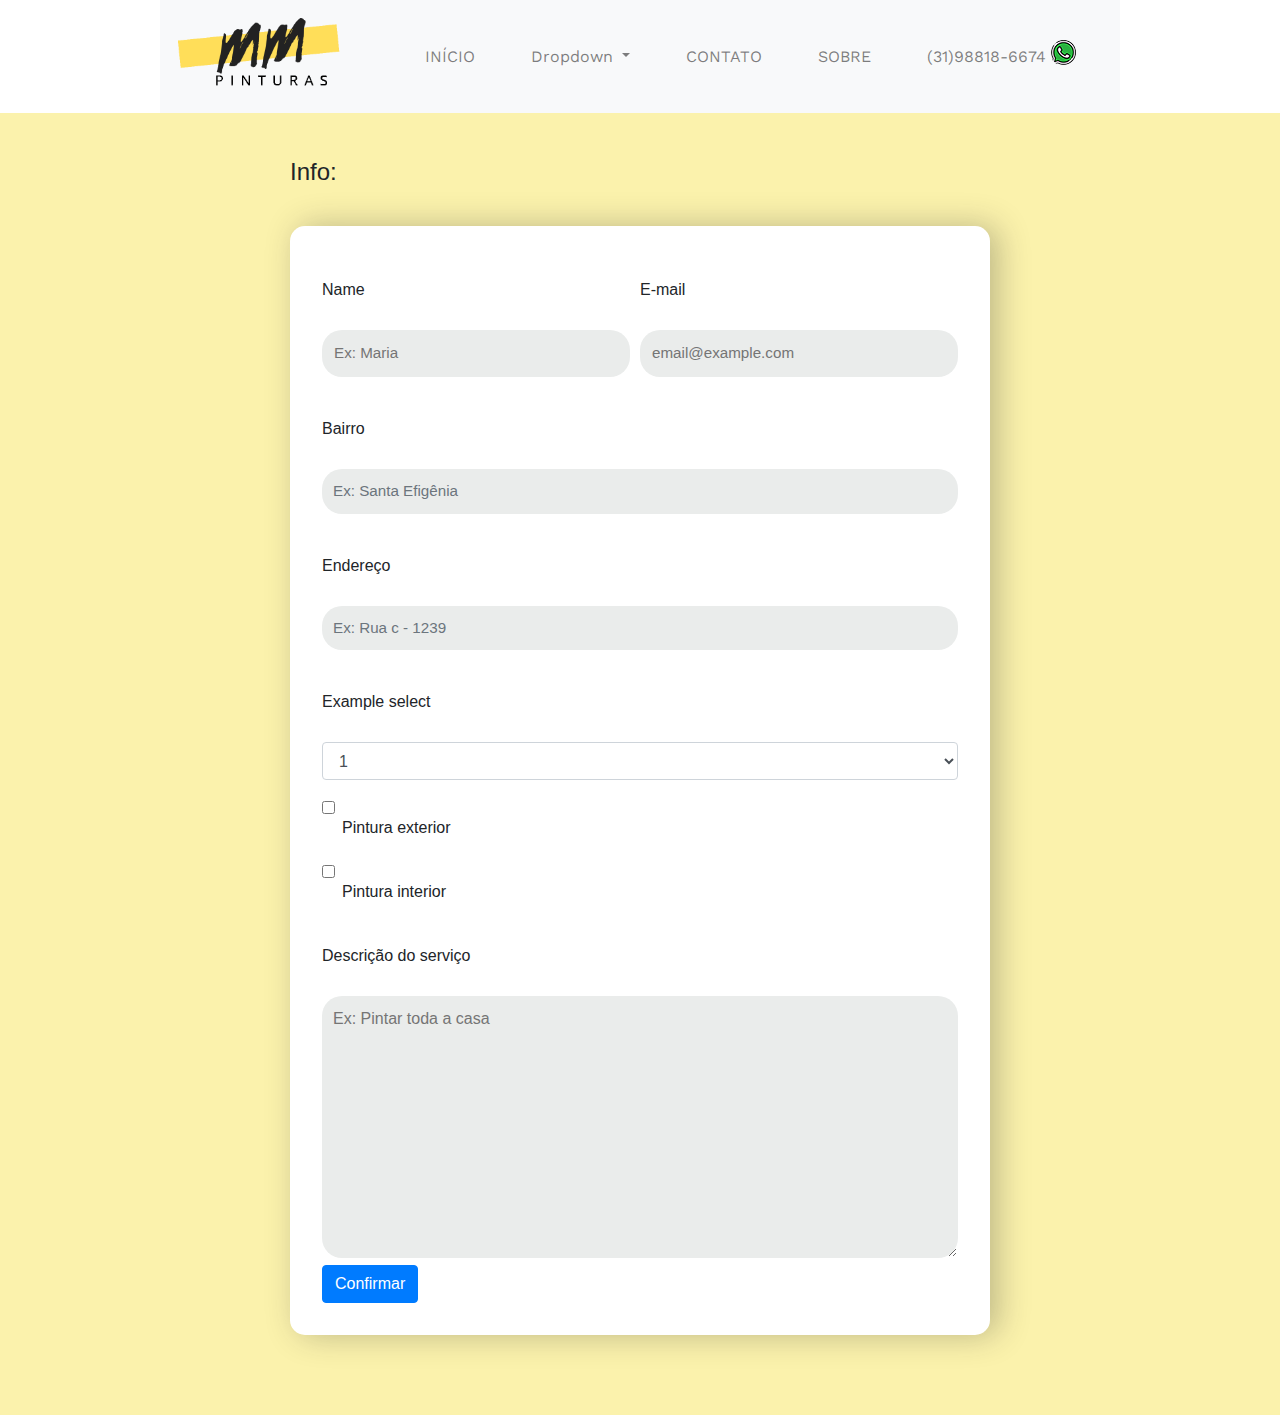
==== contact.html @ ac97161c "add form" ====
<!DOCTYPE html>
<html lang="en">

<head>
    <link rel="stylesheet" href="../css/styles.css" />
    <link rel="stylesheet" href="../css/normalize.css" />
    <link rel="stylesheet" href="https://maxcdn.bootstrapcdn.com/bootstrap/4.0.0/css/bootstrap.min.css"
        integrity="sha384-Gn5384xqQ1aoWXA+058RXPxPg6fy4IWvTNh0E263XmFcJlSAwiGgFAW/dAiS6JXm" crossorigin="anonymous">
    <meta charset="UTF-8">
    <meta name="viewport" content="width=device-width, initial-scale=1.0">
    <title>Document</title>
</head>

<body>
    <header class="nav-container">
        <nav class="navbar navbar-expand-md bg-light navbar-light ">
            <!-- Brand -->
            <a class="navbar-brand" href="#"><img class="logobar" src="../image/Mm-1.png" height="55" alt=""> </a>

            <!-- Toggler/collapsibe Button -->
            <button class="navbar-toggler" type="button" data-toggle="collapse" data-target="#collapsibleNavbar">
                <span class="navbar-toggler-icon"></span>
            </button>

            <!-- Navbar links -->
            <div class="collapse navbar-collapse" id="collapsibleNavbar">
                <ul class="navbar-nav mx-auto">
                    <li class="nav-item">
                        <a class="nav-link" href="#">INÍCIO</a>
                    </li>
                    <li class="nav-item dropdown">
                        <a class="nav-link dropdown-toggle" href="#" id="navbarDropdown" role="button"
                            data-toggle="dropdown" aria-haspopup="true" aria-expanded="false">
                            Dropdown
                        </a>
                        <div class="dropdown-menu" aria-labelledby="navbarDropdown">
                            <a class="dropdown-item" href="#">Pinturas interior</a>
                            <a class="dropdown-item" href="#">Pinturas Exterior</a>
                            <a class="dropdown-item" href="#">Textura</a>
                            <a class="dropdown-item" href="#">Pinturas de portas e janelas</a>
                        </div>
                    </li>
                    
                    <li class="nav-item">
                        <a class="nav-link" href="#">CONTATO</a>
                    </li>
                    </li>
                    <li class="nav-item">
                        <a class="nav-link" href="#">SOBRE</a>
                    </li>
                    <li class="nav-item">
                        <a class="nav-link" href="#">(31)98818-6674 <img class="wp" src="image/whatsapp.png" height="0"
                                alt=""> </a>
                    </li>
                </ul>
            </div>
        </nav>
    </header>
    <div class="container-wrapper">
        < <fieldset class="form-container">
            <div class="cleanfix">
                <legend>Info: </legend>
                <form class="form" action="index.html">
                    <div class="name-container">
                        <label for="nameInput">Name</label>
                        <input type="text" name="user_name" id="name" placeholder="Ex: Maria">
                    </div>
                    <div class="email-container">
                        <label for="emailInput">E-mail</label>
                        <input type="email" name="user_email" id="Email" placeholder="email@example.com">
                    </div>

                    <div class="form-group">
                        <label for="inputAddress2">Bairro</label>
                        <input type="text" class="form-control" id="inputAddress2" placeholder="Ex: Santa Efigênia">
                    </div>

                    <div class="form-group">
                        <label for="inputAddress">Endereço</label>
                        <input type="text" class="form-control" id="inputAddress" placeholder="Ex: Rua c - 1239">
                    </div>
                    <div class="form-group">
                        <label for="exampleFormControlSelect1">Example select</label>
                        <select class="form-control" id="exampleFormControlSelect1">
                            <option>1</option>
                            <option>2</option>
                            <option>3</option>
                            <option>4</option>
                            <option>5</option>
                        </select>
                    </div>

                    <div class="form-check">
                        <input class="form-check-input" type="checkbox" name="gridcheckboxs" id="gridcheckbox"
                            value="option2">
                        <label class="form-check-label" for="gridcheckbox">
                            Pintura exterior
                    </div>
                    </label>
                    <div class="form-check">
                        <input class="form-check-input" type="checkbox" name="gridcheckboxs" id="gridcheckbox"
                            value="option2">
                        <label class="form-check-label" for="gridcheckbox">
                            Pintura interior
                        </label>
                    </div>

                    <div class="description-container">
                        <label for="inputAddress2">Descrição do serviço</label>
                        <textarea name="user_text_area" id="text_area" cols="35" rows="10"
                            placeholder="Ex: Pintar toda a casa "></textarea>
                    </div>

                    <button type="submit" class="btn btn-primary">Confirmar</button>
                </form>



            </div>

            </fieldset>
    </div>

    <script src="https://maxcdn.bootstrapcdn.com/bootstrap/4.0.0/js/bootstrap.min.js"
        integrity="sha384-JZR6Spejh4U02d8jOt6vLEHfe/JQGiRRSQQxSfFWpi1MquVdAyjUar5+76PVCmYl" crossorigin="anonymous">
    </script>
</body>

</html>
---- css/styles.css ----
@import url('https://fonts.googleapis.com/css2?family=Allerta+Stencil&display=swap');
@import url('https://fonts.googleapis.com/css2?family=Kanit:wght@700&display=swap');
@import url('https://fonts.googleapis.com/css2?family=Heebo:wght@300&display=swap');
@import url('https://fonts.googleapis.com/css2?family=Montserrat&display=swap');
@import url('https://fonts.googleapis.com/css2?family=Work+Sans:wght@500&display=swap');

* {
  box-sizing: border-box;
}

body {
  margin: 0px auto;
  padding: 0px;
  line-height: 1.6em;
  font-size: 1em;
  display: flex;
  flex-direction: column;
  background: #DEE1E6;

}

a {
  text-decoration: none !important;
}



.nav-container {
  margin: 0 auto;
  background: #fff;
  width: 100%;
  position: fixed;
  font-family: 'Work Sans', sans-serif;
  z-index: 20;
}

.nav {
  display: flex;
  flex-direction: row;
  width: 75%;
  margin: 0 auto;
  height: 85px;
}

.list {
  display: flex;
  justify-self: center;
  list-style: none;
  justify-content: flex-end;
  width: 80%;
  color: black;
  margin-top: 2em;
  font-size: 1em;
}


.logobar {
  display: flexbox;
  margin: -8px auto;
  margin-bottom: 6px;
  width: auto;
  height: 80px;
  margin-top: 1px;
}

li {
  padding-left: 40px;
}

a {
  text-decoration: none;
  color: unset;
}

.banner {
  height: 98vh;
  flex-direction: column;
  text-align: center;
  width: 100%;
  color: white;
  background: url('http://cdn.home-designing.com/wp-content/uploads/2017/11/black-block-sofa-white-walls-minimalist-tv-room.jpg');
  background-size: cover;
  border-radius: 0px;
}

.banner h1 {
  font-family: 'Kanit', sans-serif;
  font-size: 4.1em;
  margin: auto;
  text-shadow: 0.2px 2px 1px #222;
}

.banner h4 {
  font-family: 'Kanit', sans-serif 'lighter';
  font-weight: 500;
  width: 76%;
  margin: 37px auto;
  padding-top: 10px;
  color: #000;
  border-top: 5px solid #fff;
  background: #ede4c1e6;
  font-size: 1.7em;
}

.process {
  margin: 0 auto;
  padding: 25px;
}






.banner-btn {
  font-size: 1.5em;
  margin-top: 1em;
  width: max-content;
  margin: 49px auto;
  border-radius: 6px;
  padding: 0.5em;
  background-color: #000;
}

.banner-btn:hover {
  color: black;
  background-color: #ffff;
  transition: width 1s, height 1s, ease 0.5s;
}

.banner-btn:hover a {
  color: black;
}


.content {
  padding: 65px 0;
  margin: 0 auto;
  border-top: 2px solid rgba(119, 136, 153, 0.493);
  border-bottom: 2px solid rgba(119, 136, 153, 0.493);
  margin-top: 5vw
}

.icon {
  align-self: center;
  padding-right: 10px;
  float: left;
  padding-bottom: 25px;
}

.col {
  padding: 10px;
  flex-basis: auto;
}

.content,
.icon,
.banner {
  display: flex;
}

.primary,
.secondary,
.tertiary {
  display: flex;
  width: 100%;
}

.primary p,
.secondary p,
.tertiary p {
  align-self: center;
  padding-left: 15px;
}

.main-footer {
  margin-top: auto;
  background: rgba(160, 170, 164, 0.23);
  text-align: center;
  padding: 20px;
  font-size: 12px;
}

.form {
  width: 100%;
  background: white;
  display: block;
  box-shadow: .5em 0 2em rgba(41, 41, 41, 0.29);
  padding: 2em;
  margin: auto;
  border-radius: 15px;
  margin-top: 4vh;
}


input[type="text"],
input[type="email"],
textarea {
  width: 100%;
  margin-bottom: 20px;
  border-radius: 20px;
  background: #eaeceb;
  border-color: transparent;
  font-size: 0.95em;
  outline: 0;
  padding: 10px;
  color: #6e6b6be5;
}

.name-container,
.email-container {
  width: 50%;
}

.name-container {
  float: left;
  padding-right: 10px;
}

.email-container {
  float: right;
}

label {
  padding: 20px 0;
}

.cleanfix {
  width: 700px;
  margin: 0 auto;
  display: block;
}

legend {
  font-size: 1.2em;
  padding: 10px 0;
}

.form-container {
  background: #fbf2ac;
  padding: 5em;
  width: 100%;
  margin-top: 50px;
  border: none;
}



article {
  width: 60%;
  margin: auto;
}

.content-intro {
  text-align: center;
  width: 70%;
  margin: auto;

  margin-top: 2vw;
}

.content-intro .title::before {
  content: "";
  display: block;
  width: 100%;
  height: 5px;
  background: #a6a6a5;
  position: absolute;
  top: 23px;
  left: 0;
}

.content-intro .title,
.how h3,
.why h3,
.review h3 {
  background: #fff;
  position: relative;
  z-index: 10;
  margin: auto;
  font-weight: bolder;
}

.title.how h3 {
  width: 14vh;
  margin-bottom: 1em;
}

.title.why h3 {
  margin-bottom: 1em;
  width: 18vh;
}


@media (min-width: 768px) {
  .col-md-6 {
    max-width: 40%;
    margin: auto;
  }
}



.content-intro {
  font-family: 'Open Sans', sans-serif 'bolder';
  width: 89%;
  font-size: 1.1em;
  line-height: 33px;
}

.wave {
  position: absolute;
  top: -5.2vw;
  width: 101.5vw;
  left: -54px;
}


.wave-parent {
  position: sticky;
  left: 0;
  bottom: 5vw;
  width: 100%;
}

.banner-info {
  font-family: 'Open Sans', sans-serif;
  margin: auto;
  letter-spacing: 0.1em;
  top: 2rem;
  position: relative;
  font-size: 1em;
}

.container {
  max-width: 1440px;
  width: 100%;
  border-radius: 12px;
  margin-top: 14vh;
  z-index: 8;
  background: #F1F3F4;
  padding: 50px;
  font-family: 'Montserrat', sans-serif;
}


/* slick.css | http://127.0.0.1:5500/slick/slick.css */

.slick-slide img {
  max-width: 21vw;
}

/* slick-theme.css | http://127.0.0.1:5500/slick/slick-theme.css */

.slick-dotted.slick-slider {
  margin: auto;
}

.wave>path:nth-child(1) {
  fill: #dee1e6;
}

.features .feature_detail .wrap {
  display: table-cell;
  vertical-align: middle;
  padding: 0 100px;
}


img {
  border: 0;
  border-radius: 10px;
  vertical-align: middle;
  max-width: 100%;
  height: auto;
}

.row {
  margin-top: 2.5em;
  padding: 2em;
}

.content img {
  width: 50%;
}


.primary,
.secondary,
.tertiary {
  width: 20%;
  flex-direction: column;
  padding: 25px;
  border: 1px solid white;
  margin: 0 12px;
  border-radius: 15px;
  box-shadow: 1px 1px 5px #0006;
}


.content img {
  width: 25%;
}


.content {
  text-align: center;
}


.content>div:nth-child(1) {
  position: absolute;
  padding: 65px 0;
  width: 100%;
}


.content {
  position: relative;
}


.content>div:nth-child(1)>h3:nth-child(1) {
  background: #F1F3F4;
  width: 10em;
  margin: auto;
}



.content>div:nth-child(1) {
  /* display: none; */
  position: absolute;
  margin: -149px auto;
  width: 100%;
}


.wp {
  margin-top: -10px;
  height: 25px;
  width: auto;
}

.h3,
h3 {
  margin-bottom: 2em;
}

.wrap {
  padding: 10px;
  font-size: 14px;
  line-height: 31px;
}

.container a {
  border-bottom: #ffde61 6px solid;
}

.bg-light {
  width: 75%;
  margin: auto;
}
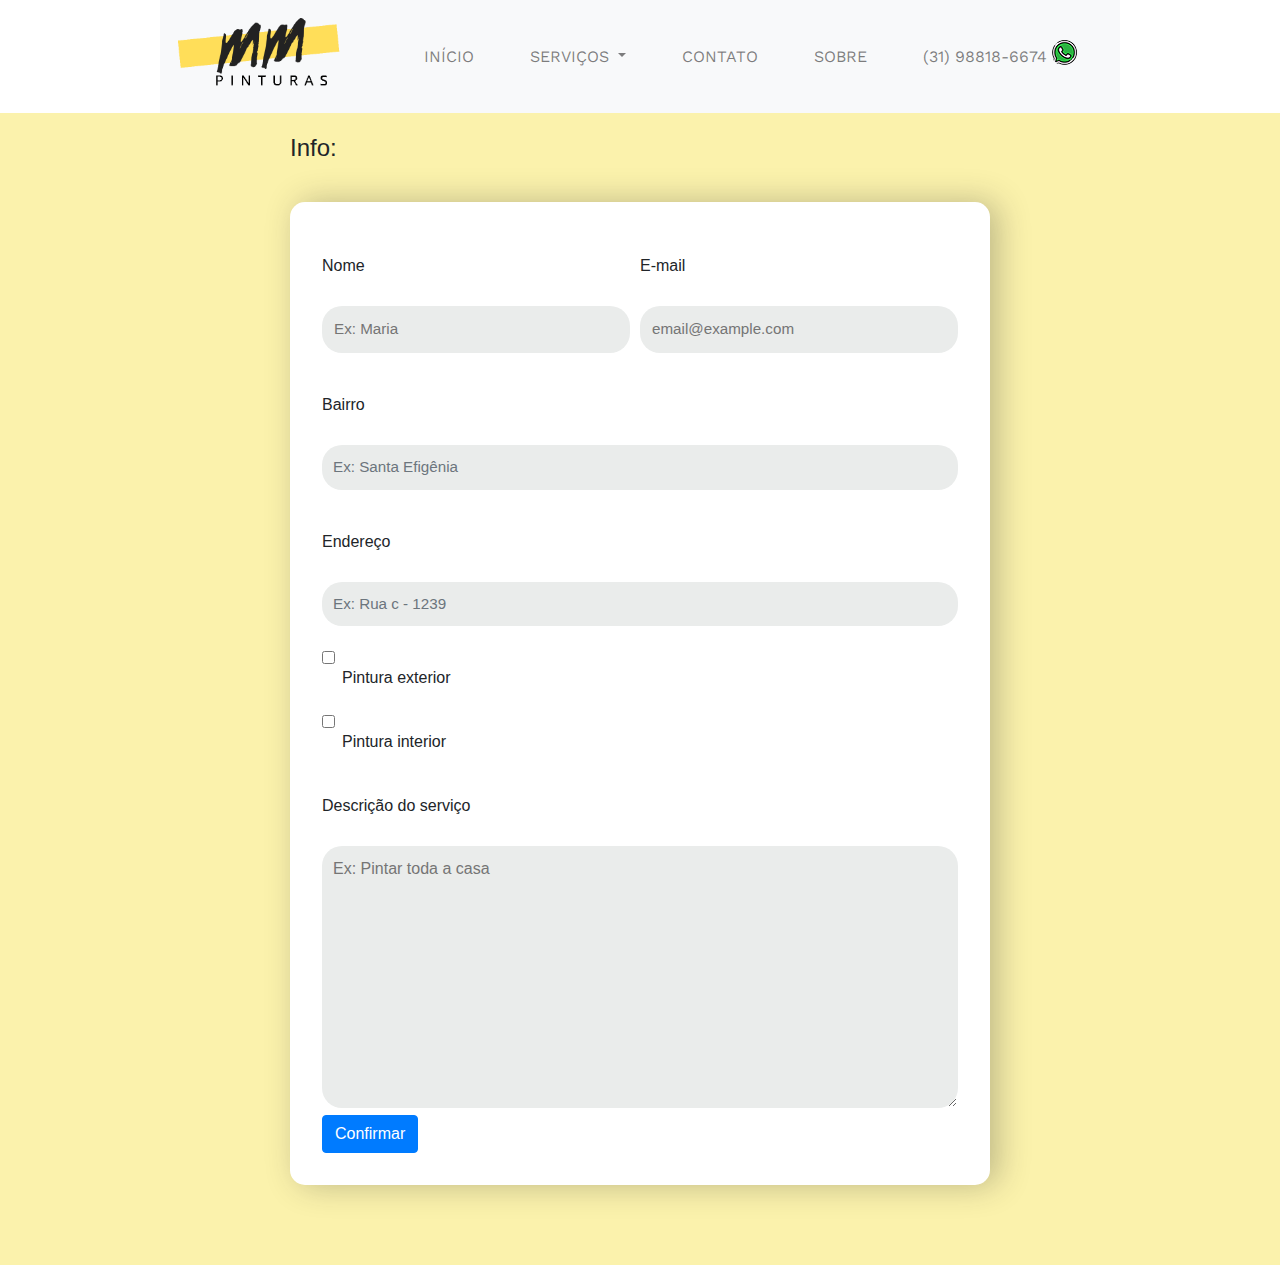
==== commit 8b3fa217: "add about" ====
--- a/contact.html
+++ b/contact.html
@@ -31,16 +31,16 @@
                     <li class="nav-item dropdown">
                         <a class="nav-link dropdown-toggle" href="#" id="navbarDropdown" role="button"
                             data-toggle="dropdown" aria-haspopup="true" aria-expanded="false">
-                            Dropdown
+                            SERVIÇOS
                         </a>
                         <div class="dropdown-menu" aria-labelledby="navbarDropdown">
-                            <a class="dropdown-item" href="#">Pinturas interior</a>
+                            <a class="dropdown-item" href="#">Pinturas de portas e janelas</a>
+                            <a class="dropdown-item" href="#">Pinturas Interior</a>
                             <a class="dropdown-item" href="#">Pinturas Exterior</a>
                             <a class="dropdown-item" href="#">Textura</a>
-                            <a class="dropdown-item" href="#">Pinturas de portas e janelas</a>
                         </div>
                     </li>
-                    
+
                     <li class="nav-item">
                         <a class="nav-link" href="#">CONTATO</a>
                     </li>
@@ -49,7 +49,7 @@
                         <a class="nav-link" href="#">SOBRE</a>
                     </li>
                     <li class="nav-item">
-                        <a class="nav-link" href="#">(31)98818-6674 <img class="wp" src="image/whatsapp.png" height="0"
+                        <a class="nav-link" href="#">(31) 98818-6674 <img class="wp" src="image/whatsapp.png" height="0"
                                 alt=""> </a>
                     </li>
                 </ul>
@@ -57,12 +57,12 @@
         </nav>
     </header>
     <div class="container-wrapper">
-        < <fieldset class="form-container">
+        <fieldset class="form-container">
             <div class="cleanfix">
                 <legend>Info: </legend>
                 <form class="form" action="index.html">
                     <div class="name-container">
-                        <label for="nameInput">Name</label>
+                        <label for="nameInput">Nome</label>
                         <input type="text" name="user_name" id="name" placeholder="Ex: Maria">
                     </div>
                     <div class="email-container">
@@ -79,16 +79,7 @@
                         <label for="inputAddress">Endereço</label>
                         <input type="text" class="form-control" id="inputAddress" placeholder="Ex: Rua c - 1239">
                     </div>
-                    <div class="form-group">
-                        <label for="exampleFormControlSelect1">Example select</label>
-                        <select class="form-control" id="exampleFormControlSelect1">
-                            <option>1</option>
-                            <option>2</option>
-                            <option>3</option>
-                            <option>4</option>
-                            <option>5</option>
-                        </select>
-                    </div>
+
 
                     <div class="form-check">
                         <input class="form-check-input" type="checkbox" name="gridcheckboxs" id="gridcheckbox"
@@ -118,12 +109,12 @@
 
             </div>
 
-            </fieldset>
+        </fieldset>
     </div>
 
-    <script src="https://maxcdn.bootstrapcdn.com/bootstrap/4.0.0/js/bootstrap.min.js"
-        integrity="sha384-JZR6Spejh4U02d8jOt6vLEHfe/JQGiRRSQQxSfFWpi1MquVdAyjUar5+76PVCmYl" crossorigin="anonymous">
-    </script>
+    <script src="https://code.jquery.com/jquery-3.2.1.slim.min.js" integrity="sha384-KJ3o2DKtIkvYIK3UENzmM7KCkRr/rE9/Qpg6aAZGJwFDMVNA/GpGFF93hXpG5KkN" crossorigin="anonymous"></script>
+    <script src="https://cdnjs.cloudflare.com/ajax/libs/popper.js/1.12.9/umd/popper.min.js" integrity="sha384-ApNbgh9B+Y1QKtv3Rn7W3mgPxhU9K/ScQsAP7hUibX39j7fakFPskvXusvfa0b4Q" crossorigin="anonymous"></script>
+    <script src="https://maxcdn.bootstrapcdn.com/bootstrap/4.0.0/js/bootstrap.min.js" integrity="sha384-JZR6Spejh4U02d8jOt6vLEHfe/JQGiRRSQQxSfFWpi1MquVdAyjUar5+76PVCmYl" crossorigin="anonymous"></script>
 </body>
 
 </html>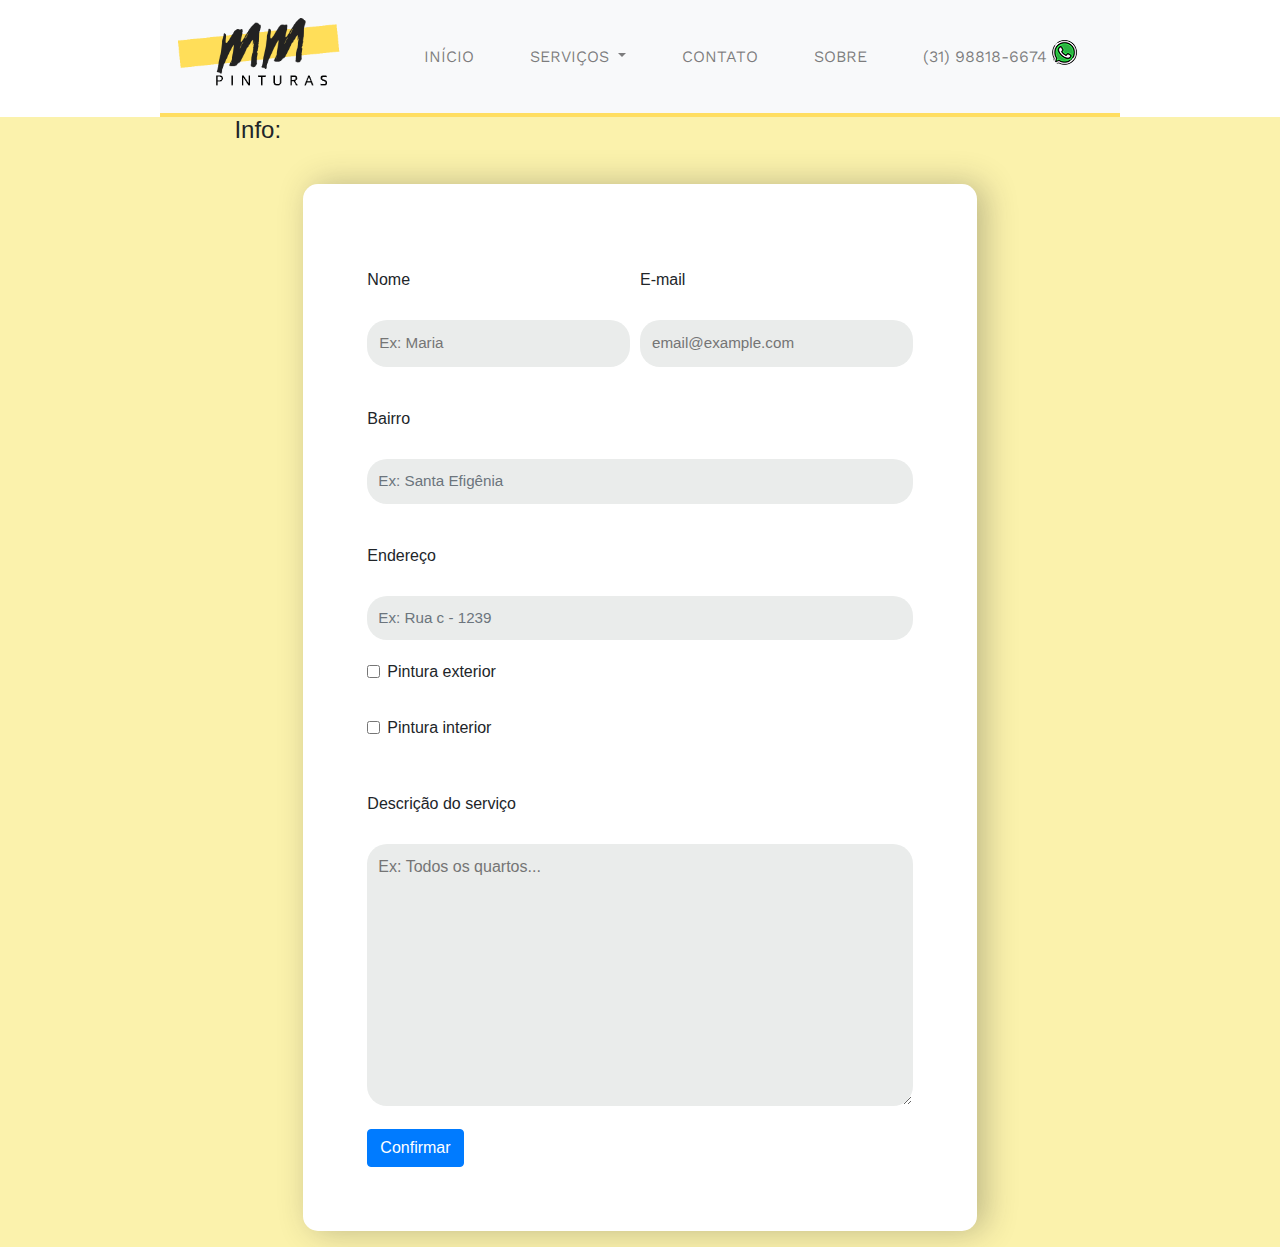
==== commit b03f1280: "update css" ====
--- a/contact.html
+++ b/contact.html
@@ -99,7 +99,7 @@
                     <div class="description-container">
                         <label for="inputAddress2">Descrição do serviço</label>
                         <textarea name="user_text_area" id="text_area" cols="35" rows="10"
-                            placeholder="Ex: Pintar toda a casa "></textarea>
+                            placeholder="Ex: Todos os quartos... "></textarea>
                     </div>
 
                     <button type="submit" class="btn btn-primary">Confirmar</button>
--- a/css/styles.css
+++ b/css/styles.css
@@ -85,15 +85,15 @@
 
 .banner h1 {
   font-family: 'Kanit', sans-serif;
-  font-size: 4.1em;
-  margin: auto;
-  text-shadow: 0.2px 2px 1px #222;
+  margin: auto;
+  font-size: 5.1em;
+  text-shadow: 0.2px 2px 22px #22222240;
 }
 
 .banner h4 {
   font-family: 'Kanit', sans-serif 'lighter';
   font-weight: 500;
-  width: 76%;
+  width: 52%;
   margin: 37px auto;
   padding-top: 10px;
   color: #000;
@@ -182,11 +182,11 @@
 }
 
 .form {
-  width: 100%;
+  width: 83%;
+  padding: 4rem;
   background: white;
   display: block;
   box-shadow: .5em 0 2em rgba(41, 41, 41, 0.29);
-  padding: 2em;
   margin: auto;
   border-radius: 15px;
   margin-top: 4vh;
@@ -226,7 +226,7 @@
 }
 
 .cleanfix {
-  width: 700px;
+  width: 65%;
   margin: 0 auto;
   display: block;
 }
@@ -238,9 +238,9 @@
 
 .form-container {
   background: #fbf2ac;
-  padding: 5em;
-  width: 100%;
-  margin-top: 50px;
+  padding: 1em;
+  width: 100%;
+  margin-top: 6em;
   border: none;
 }
 
@@ -460,4 +460,92 @@
 .bg-light {
   width: 75%;
   margin: auto;
+  padding: 0;
+  border-bottom: 4px solid #ffde61;
+}
+
+.navbar.navbar-expand-sm.bg-light.navbar-light {
+  padding: 0;
+}
+
+.form-check-label {
+  padding: 0;
+}
+
+
+.form-check {
+  margin-bottom: 2em;
+}
+
+.description-container {
+  margin-bottom: 1em;
+}
+
+#map {
+  height: 400px;
+  width: 75%;
+  margin: auto;
+  border-radius: 15px;
+  /* The width is the width of the web page */
+}
+
+@media only screen and (max-width: 969px) {
+
+  .banner h1 {
+      /* font-size: 5.1em; */
+      font-size: 3.1em;
+  }
+
+  .banner h4 {
+      /* font-size: 1.7em; */
+      font-size: 1em;
+  }
+
+  .wave {
+      /* width: 101.5vw; */
+      width: 100.5vh;
+  }
+
+  .content {
+      display: flex;
+      flex-direction: column;
+  }
+
+  .primary,
+  .secondary,
+  .tertiary {
+      /* width: 20%; */
+      width: 100%;
+      margin-top: 1em;
+  }
+
+  .row {
+      /* padding: 2em; */
+      padding: 0em;
+  }
+
+  #map {
+      /* width: 75%; */
+      width: 100%;
+  }
+
+
+/* styles.css | http://127.0.0.1:5500/css/styles.css */
+
+.form {
+  /* width: 83%; */
+  /* padding: 4rem; */
+  width: auto;
+  padding: 2rem;
+}
+
+.cleanfix {
+  /* width: 65%; */
+  width: 95%;
+}
+
+.form-container {
+  /* padding: 1em; */
+}
+
 }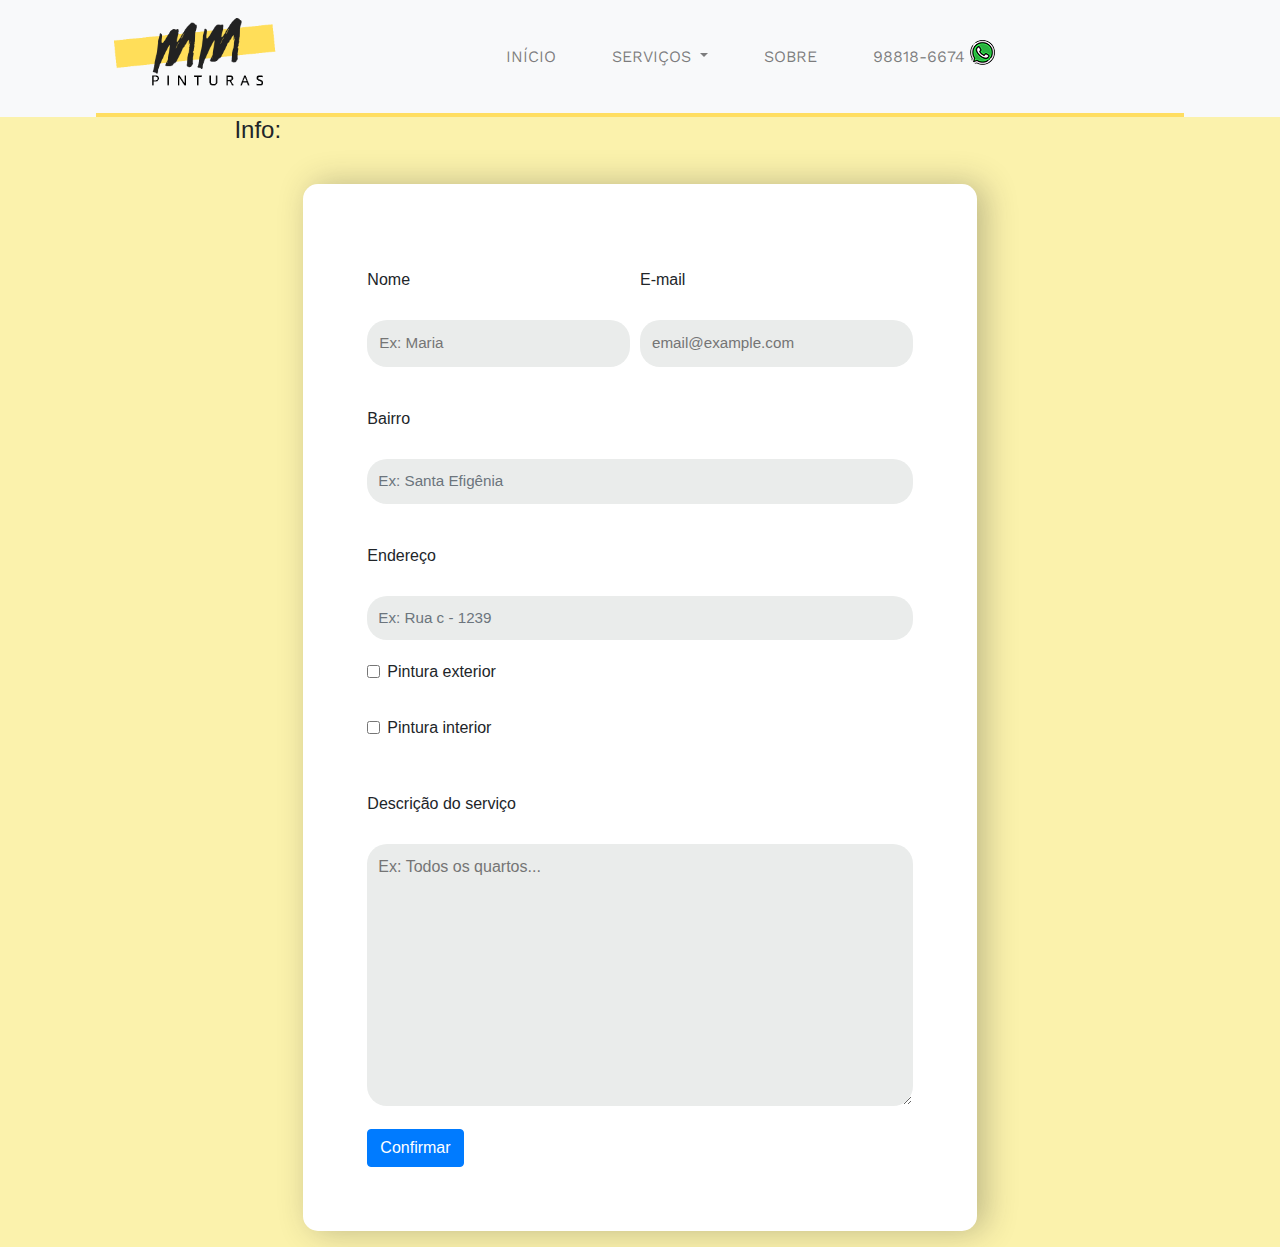
==== commit 5eac7af5: "update images and text" ====
--- a/contact.html
+++ b/contact.html
@@ -15,7 +15,7 @@
     <header class="nav-container">
         <nav class="navbar navbar-expand-md bg-light navbar-light ">
             <!-- Brand -->
-            <a class="navbar-brand" href="#"><img class="logobar" src="../image/Mm-1.png" height="55" alt=""> </a>
+            <a class="navbar-brand" href="/"><img class="logobar" src="../image/Mm-1.png" height="55" alt=""> </a>
 
             <!-- Toggler/collapsibe Button -->
             <button class="navbar-toggler" type="button" data-toggle="collapse" data-target="#collapsibleNavbar">
@@ -26,7 +26,7 @@
             <div class="collapse navbar-collapse" id="collapsibleNavbar">
                 <ul class="navbar-nav mx-auto">
                     <li class="nav-item">
-                        <a class="nav-link" href="#">INÍCIO</a>
+                        <a class="nav-link" href="/">INÍCIO</a>
                     </li>
                     <li class="nav-item dropdown">
                         <a class="nav-link dropdown-toggle" href="#" id="navbarDropdown" role="button"
@@ -34,22 +34,19 @@
                             SERVIÇOS
                         </a>
                         <div class="dropdown-menu" aria-labelledby="navbarDropdown">
-                            <a class="dropdown-item" href="#">Pinturas de portas e janelas</a>
-                            <a class="dropdown-item" href="#">Pinturas Interior</a>
-                            <a class="dropdown-item" href="#">Pinturas Exterior</a>
-                            <a class="dropdown-item" href="#">Textura</a>
+                            <a class="dropdown-item" href="./portas.html">Pinturas de portas e janelas</a>
+                            <a class="dropdown-item" href="./interior.html">Pinturas Interior</a>
+                            <a class="dropdown-item" href="./exterior.html">Pinturas Exterior</a>
+                            <a class="dropdown-item" href="./textura.html">Textura</a>
                         </div>
                     </li>
 
-                    <li class="nav-item">
-                        <a class="nav-link" href="#">CONTATO</a>
-                    </li>
                     </li>
                     <li class="nav-item">
                         <a class="nav-link" href="#">SOBRE</a>
                     </li>
                     <li class="nav-item">
-                        <a class="nav-link" href="#">(31) 98818-6674 <img class="wp" src="image/whatsapp.png" height="0"
+                        <a class="nav-link" href="#">98818-6674 <img class="wp" src="image/whatsapp.png" height="0"
                                 alt=""> </a>
                     </li>
                 </ul>
@@ -112,9 +109,15 @@
         </fieldset>
     </div>
 
-    <script src="https://code.jquery.com/jquery-3.2.1.slim.min.js" integrity="sha384-KJ3o2DKtIkvYIK3UENzmM7KCkRr/rE9/Qpg6aAZGJwFDMVNA/GpGFF93hXpG5KkN" crossorigin="anonymous"></script>
-    <script src="https://cdnjs.cloudflare.com/ajax/libs/popper.js/1.12.9/umd/popper.min.js" integrity="sha384-ApNbgh9B+Y1QKtv3Rn7W3mgPxhU9K/ScQsAP7hUibX39j7fakFPskvXusvfa0b4Q" crossorigin="anonymous"></script>
-    <script src="https://maxcdn.bootstrapcdn.com/bootstrap/4.0.0/js/bootstrap.min.js" integrity="sha384-JZR6Spejh4U02d8jOt6vLEHfe/JQGiRRSQQxSfFWpi1MquVdAyjUar5+76PVCmYl" crossorigin="anonymous"></script>
+    <script src="https://code.jquery.com/jquery-3.2.1.slim.min.js"
+        integrity="sha384-KJ3o2DKtIkvYIK3UENzmM7KCkRr/rE9/Qpg6aAZGJwFDMVNA/GpGFF93hXpG5KkN" crossorigin="anonymous">
+    </script>
+    <script src="https://cdnjs.cloudflare.com/ajax/libs/popper.js/1.12.9/umd/popper.min.js"
+        integrity="sha384-ApNbgh9B+Y1QKtv3Rn7W3mgPxhU9K/ScQsAP7hUibX39j7fakFPskvXusvfa0b4Q" crossorigin="anonymous">
+    </script>
+    <script src="https://maxcdn.bootstrapcdn.com/bootstrap/4.0.0/js/bootstrap.min.js"
+        integrity="sha384-JZR6Spejh4U02d8jOt6vLEHfe/JQGiRRSQQxSfFWpi1MquVdAyjUar5+76PVCmYl" crossorigin="anonymous">
+    </script>
 </body>
 
 </html>--- a/css/styles.css
+++ b/css/styles.css
@@ -27,7 +27,7 @@
 
 .nav-container {
   margin: 0 auto;
-  background: #fff;
+  background: #f8f9fa;
   width: 100%;
   position: fixed;
   font-family: 'Work Sans', sans-serif;
@@ -115,7 +115,7 @@
 .banner-btn {
   font-size: 1.5em;
   margin-top: 1em;
-  width: max-content;
+  width: 75%;
   margin: 49px auto;
   border-radius: 6px;
   padding: 0.5em;
@@ -458,10 +458,15 @@
 }
 
 .bg-light {
-  width: 75%;
+  width: 85%;
   margin: auto;
   padding: 0;
   border-bottom: 4px solid #ffde61;
+
+}
+
+header{
+background:#f8f9fa ;
 }
 
 .navbar.navbar-expand-sm.bg-light.navbar-light {
@@ -489,63 +494,78 @@
   /* The width is the width of the web page */
 }
 
-@media only screen and (max-width: 969px) {
+@media (max-width: 769px) {
 
   .banner h1 {
-      /* font-size: 5.1em; */
-      font-size: 3.1em;
+    /* font-size: 5.1em; */
+    font-size: 3.1em;
   }
 
   .banner h4 {
-      /* font-size: 1.7em; */
-      font-size: 1em;
+    /* font-size: 1.7em; */
+    font-size: 1em;
+    width: 79%;
   }
 
   .wave {
-      /* width: 101.5vw; */
-      width: 100.5vh;
+    /* width: 101.5vw; */
+    width: 100.5vh;
   }
 
   .content {
-      display: flex;
-      flex-direction: column;
+    display: flex;
+    flex-direction: column;
   }
 
   .primary,
   .secondary,
   .tertiary {
-      /* width: 20%; */
-      width: 100%;
-      margin-top: 1em;
+    /* width: 20%; */
+    width: 100%;
+    margin-top: 1em;
   }
 
   .row {
-      /* padding: 2em; */
-      padding: 0em;
+    /* padding: 2em; */
+    padding: 0em;
   }
 
   #map {
-      /* width: 75%; */
-      width: 100%;
-  }
-
-
-/* styles.css | http://127.0.0.1:5500/css/styles.css */
-
-.form {
-  /* width: 83%; */
-  /* padding: 4rem; */
-  width: auto;
-  padding: 2rem;
-}
-
-.cleanfix {
-  /* width: 65%; */
-  width: 95%;
-}
-
-.form-container {
-  /* padding: 1em; */
-}
-
+    /* width: 75%; */
+    width: 100%;
+  }
+
+
+  /* styles.css | http://127.0.0.1:5500/css/styles.css */
+
+  .form {
+    /* width: 83%; */
+    /* padding: 4rem; */
+    width: auto;
+    padding: 2rem;
+  }
+
+  .cleanfix {
+    /* width: 65%; */
+    width: 95%;
+  }
+
+  .jumbotron {
+    padding: 0;
+  }
+
+
+  .wave-parent {
+    overflow: hidden;
+  }
+
+  .container {
+
+    margin-top: 2vh;
+
+  }
+
+  .logobar {
+    height: 60px;
+  }
 }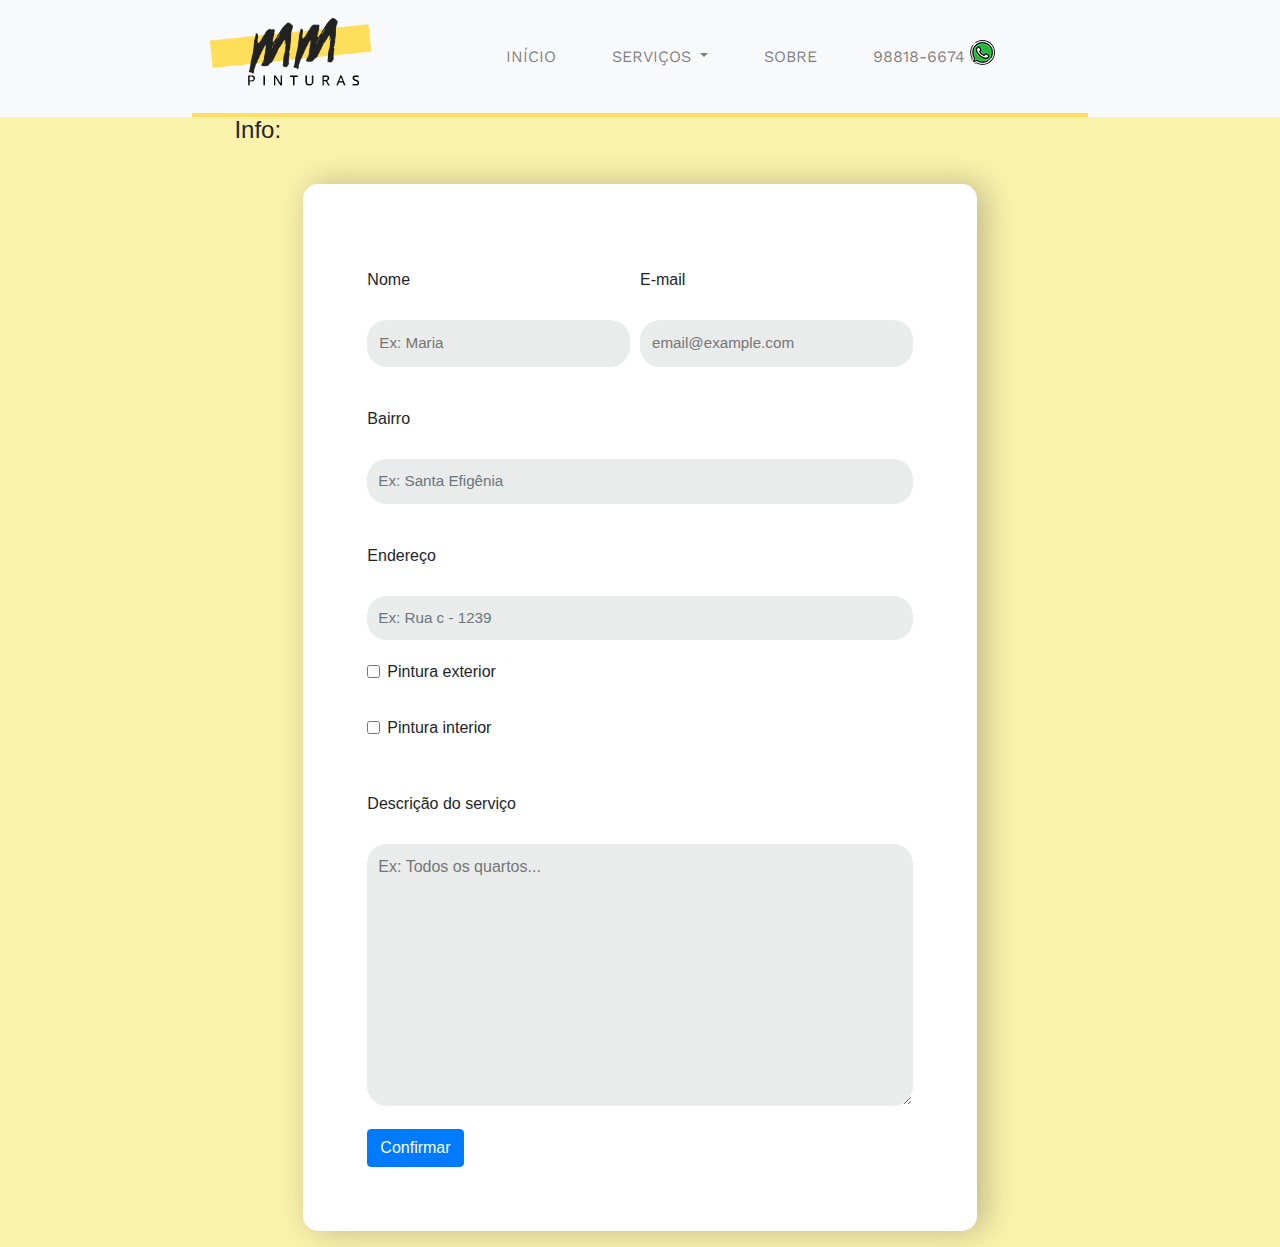
==== commit 1966ad06: "add netfly forms" ====
--- a/contact.html
+++ b/contact.html
@@ -57,36 +57,36 @@
         <fieldset class="form-container">
             <div class="cleanfix">
                 <legend>Info: </legend>
-                <form class="form" action="index.html">
+                <form method="POST" data-netlify="true" class="form" action="index.html">
                     <div class="name-container">
                         <label for="nameInput">Nome</label>
-                        <input type="text" name="user_name" id="name" placeholder="Ex: Maria">
+                        <input type="text" name="name" name="user_name" id="name" placeholder="Ex: Maria">
                     </div>
                     <div class="email-container">
                         <label for="emailInput">E-mail</label>
-                        <input type="email" name="user_email" id="Email" placeholder="email@example.com">
+                        <input type="email" name="email" id="Email" placeholder="email@example.com">
                     </div>
 
                     <div class="form-group">
                         <label for="inputAddress2">Bairro</label>
-                        <input type="text" class="form-control" id="inputAddress2" placeholder="Ex: Santa Efigênia">
+                        <input input type="text" name="address" class="form-control" id="inputAddress2" placeholder="Ex: Santa Efigênia">
                     </div>
 
                     <div class="form-group">
                         <label for="inputAddress">Endereço</label>
-                        <input type="text" class="form-control" id="inputAddress" placeholder="Ex: Rua c - 1239">
+                        <input type="text" name="address2" class="form-control" id="inputAddress" placeholder="Ex: Rua c - 1239">
                     </div>
 
 
                     <div class="form-check">
-                        <input class="form-check-input" type="checkbox" name="gridcheckboxs" id="gridcheckbox"
+                        <input class="form-check-input" type="checkbox" name="Exterior" value="Exterior"
                             value="option2">
                         <label class="form-check-label" for="gridcheckbox">
                             Pintura exterior
                     </div>
                     </label>
                     <div class="form-check">
-                        <input class="form-check-input" type="checkbox" name="gridcheckboxs" id="gridcheckbox"
+                        <input class="form-check-input" type="checkbox" name="Interior" value="Interior"
                             value="option2">
                         <label class="form-check-label" for="gridcheckbox">
                             Pintura interior
@@ -95,7 +95,7 @@
 
                     <div class="description-container">
                         <label for="inputAddress2">Descrição do serviço</label>
-                        <textarea name="user_text_area" id="text_area" cols="35" rows="10"
+                        <textarea type="text" name="Descrição" id="text_area" cols="35" rows="10"
                             placeholder="Ex: Todos os quartos... "></textarea>
                     </div>
 
--- a/css/styles.css
+++ b/css/styles.css
@@ -88,6 +88,9 @@
   margin: auto;
   font-size: 5.1em;
   text-shadow: 0.2px 2px 22px #22222240;
+  background: #000000cf;
+  border-radius: 7px;
+  padding: 10px;
 }
 
 .banner h4 {
@@ -95,10 +98,11 @@
   font-weight: 500;
   width: 52%;
   margin: 37px auto;
-  padding-top: 10px;
+  padding: 15px;
   color: #000;
   border-top: 5px solid #fff;
-  background: #ede4c1e6;
+  background: #ffde61d4;
+  border-radius: 11px;
   font-size: 1.7em;
 }
 
@@ -107,15 +111,10 @@
   padding: 25px;
 }
 
-
-
-
-
-
 .banner-btn {
-  font-size: 1.5em;
+  font-size: 1.7em;
   margin-top: 1em;
-  width: 75%;
+  width: max-content;
   margin: 49px auto;
   border-radius: 6px;
   padding: 0.5em;
@@ -126,6 +125,7 @@
   color: black;
   background-color: #ffff;
   transition: width 1s, height 1s, ease 0.5s;
+
 }
 
 .banner-btn:hover a {
@@ -175,7 +175,7 @@
 
 .main-footer {
   margin-top: auto;
-  background: rgba(160, 170, 164, 0.23);
+  background: rgb(222, 225, 230);
   text-align: center;
   padding: 20px;
   font-size: 12px;
@@ -449,7 +449,6 @@
 
 .wrap {
   padding: 10px;
-  font-size: 14px;
   line-height: 31px;
 }
 
@@ -458,15 +457,15 @@
 }
 
 .bg-light {
-  width: 85%;
+  width: 70%;
   margin: auto;
   padding: 0;
   border-bottom: 4px solid #ffde61;
 
 }
 
-header{
-background:#f8f9fa ;
+header {
+  background: #f8f9fa;
 }
 
 .navbar.navbar-expand-sm.bg-light.navbar-light {
@@ -488,11 +487,39 @@
 
 #map {
   height: 400px;
-  width: 75%;
+  width: auto;
   margin: auto;
   border-radius: 15px;
   /* The width is the width of the web page */
 }
+
+.texture {
+  background: url('../image/texture.jpg');
+  background-size: auto;
+  background-size: cover;
+  border-radius: 0px;
+}
+
+.exterior {
+  background: url('../image/livingroom2.jpg');
+  background-size: auto;
+  background-size: cover;
+  border-radius: 0px;
+}
+
+.interior {
+  background: url('../image/livingroom.jpg');
+  background-size: auto;
+  background-size: cover;
+  border-radius: 0px;
+}
+.door {
+  background: url('../image/house.jpg');
+  background-size: auto;
+
+  border-radius: 0px;
+}
+
 
 @media (max-width: 769px) {
 
@@ -504,7 +531,6 @@
   .banner h4 {
     /* font-size: 1.7em; */
     font-size: 1em;
-    width: 79%;
   }
 
   .wave {
@@ -568,4 +594,29 @@
   .logobar {
     height: 60px;
   }
+
+  .bg-light {
+    width: 85%;
+  }
+
+  .banner-btn {
+    width: 75%;
+  }
+
+  p {
+    font-size: 17px;
+  }
+
+
+  .container>h3:nth-child(5) {
+    margin-bottom: 20px;
+    border-top: 2px solid #00000078;
+    border-top: 2px solid rgba(119, 136, 153, 0.493);
+    padding-top: 2em;
+  }
+
+  .banner h1{
+    border-radius: 0;
+  }
+
 }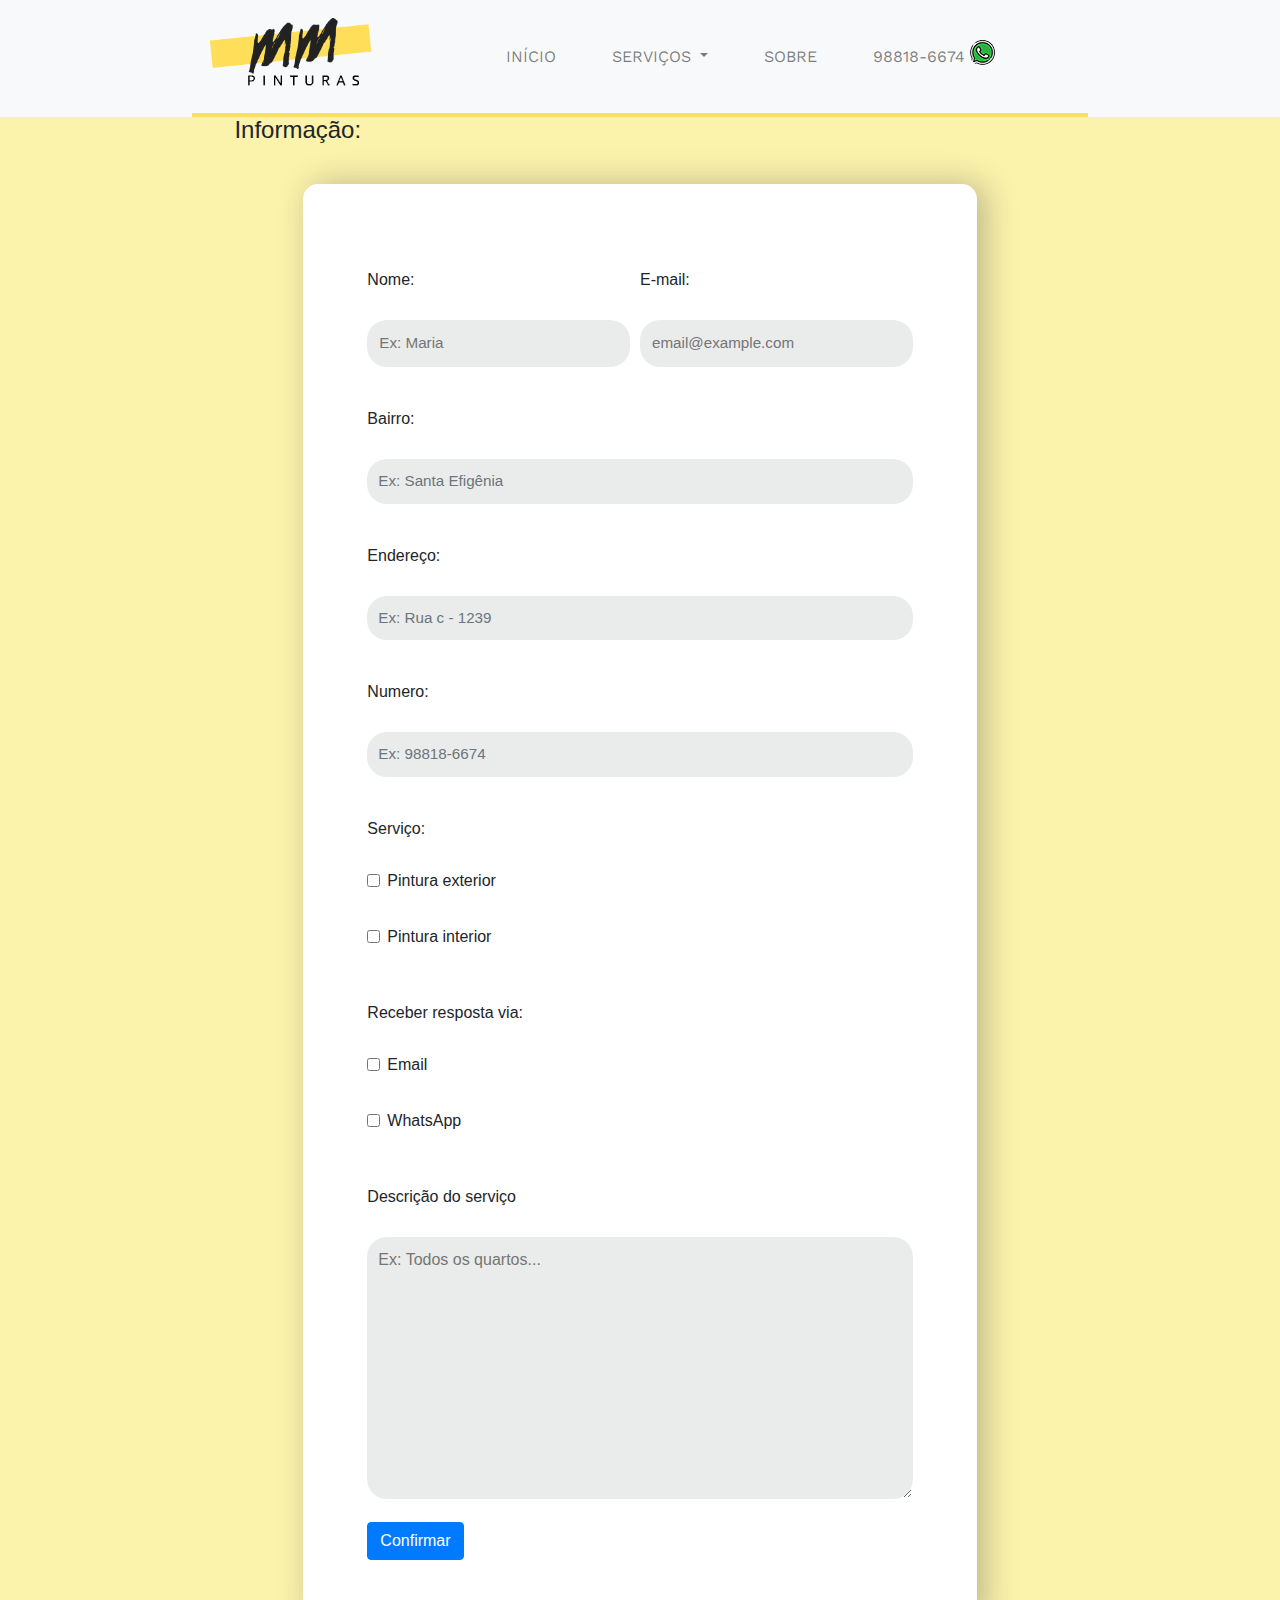
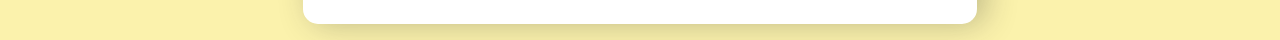
==== commit b71c94c4: "add new input" ====
--- a/contact.html
+++ b/contact.html
@@ -56,28 +56,33 @@
     <div class="container-wrapper">
         <fieldset class="form-container">
             <div class="cleanfix">
-                <legend>Info: </legend>
+                <legend>Informação: </legend>
                 <form method="POST" data-netlify="true" class="form" action="index.html">
                     <div class="name-container">
-                        <label for="nameInput">Nome</label>
+                        <label for="nameInput">Nome:</label>
                         <input type="text" name="name" name="user_name" id="name" placeholder="Ex: Maria">
                     </div>
                     <div class="email-container">
-                        <label for="emailInput">E-mail</label>
+                        <label for="emailInput">E-mail:</label>
                         <input type="email" name="email" id="Email" placeholder="email@example.com">
                     </div>
 
                     <div class="form-group">
-                        <label for="inputAddress2">Bairro</label>
+                        <label for="inputAddress2">Bairro:</label>
                         <input input type="text" name="address" class="form-control" id="inputAddress2" placeholder="Ex: Santa Efigênia">
                     </div>
 
                     <div class="form-group">
-                        <label for="inputAddress">Endereço</label>
+                        <label for="inputAddress">Endereço:</label>
                         <input type="text" name="address2" class="form-control" id="inputAddress" placeholder="Ex: Rua c - 1239">
+                    </div>
+                    <div class="form-group">
+                        <label for="inputAddress">Numero:</label>
+                        <input type="text" name="Numero" class="form-control" id="inputAddress" placeholder="Ex: 98818-6674">
                     </div>
 
 
+                    <label>Serviço: </label>
                     <div class="form-check">
                         <input class="form-check-input" type="checkbox" name="Exterior" value="Exterior"
                             value="option2">
@@ -92,6 +97,23 @@
                             Pintura interior
                         </label>
                     </div>
+                    
+                    <label>Receber resposta via:</label><br>
+                    <div class="form-check">
+                        <input class="form-check-input" type="checkbox" name="Email" value="Email">
+                        <label class="form-check-label" for="gridcheckbox">
+                            Email
+                    </div>
+                    </label>
+                    <div class="form-check">
+                        <input class="form-check-input" type="checkbox" name="WhatsApp" value="WhatsApp">
+                        <label class="form-check-label" for="gridcheckbox">
+                            WhatsApp
+                        </label>
+                    </div>
+          
+
+
 
                     <div class="description-container">
                         <label for="inputAddress2">Descrição do serviço</label>
